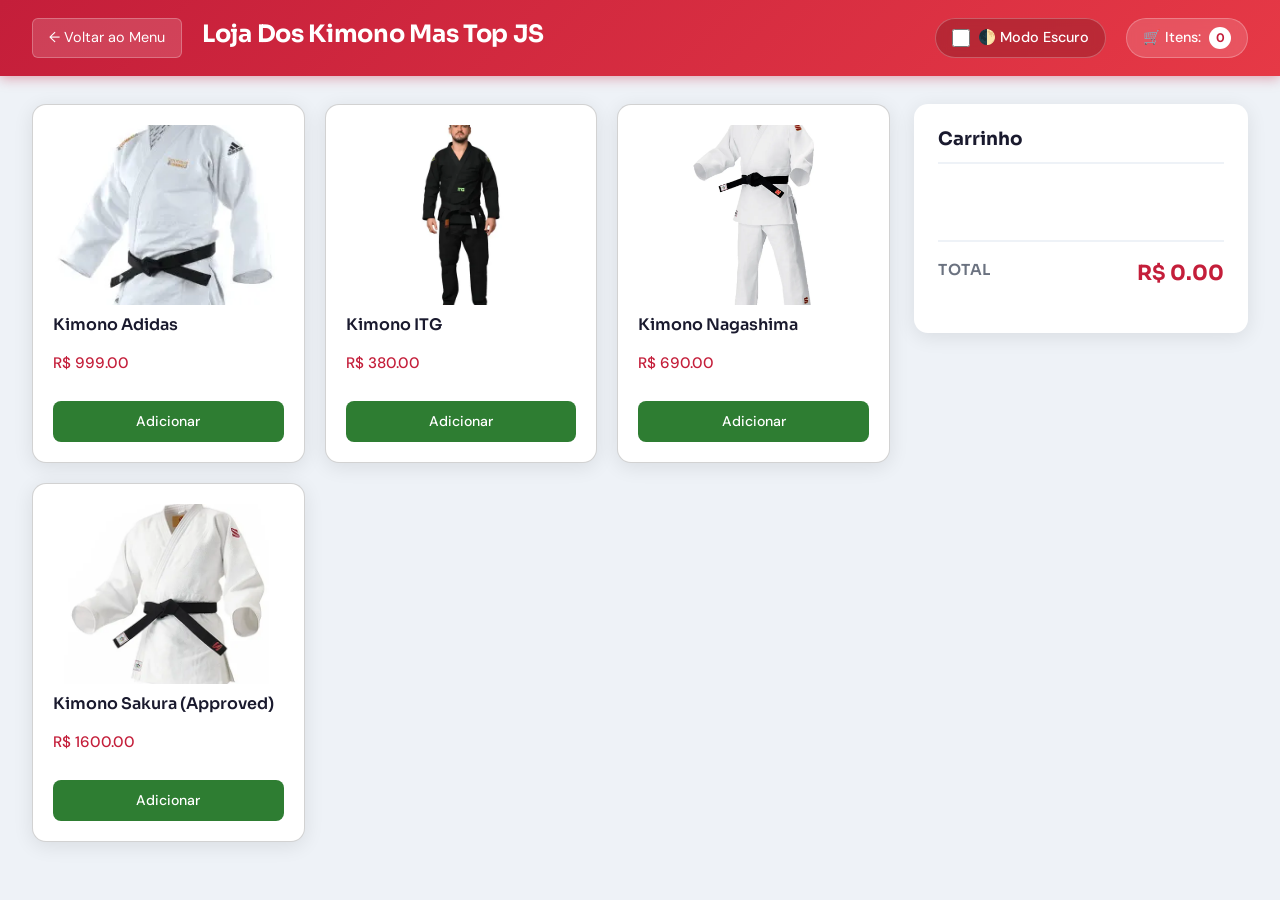
==== loja online/index.html @ 886afda9 "sistema de pagamentos adicionado" ====
<!DOCTYPE html>
<html lang="pt-BR">
<head>
    <link href="https://cdn.jsdelivr.net/npm/bootstrap@5.3.3/dist/css/bootstrap.min.css" rel="stylesheet" integrity="sha384-QWTKZyjpPEjISv5WaRU9OFeRpok6YctnYmDr5pNlyT2bRjXh0JMhjY6hW+ALEwIH" crossorigin="anonymous">
    <meta charset="UTF-8">
    <title>Mini E-commerce</title>
    <link rel="stylesheet" href="style.css">
</head>
<body>

    <header>
        <div style="display: flex; align-items: center; gap: 20px;">
            <a href="../projeto site/index.html" class="btn-voltar">← Voltar ao Menu</a>
            <h1>Loja Dos Kimono Mas Top JS</h1>
        </div>
        <div style="display: flex; align-items: center; gap: 20px;">
            <div class="toggle-area">
                <input type="checkbox" id="temaChecbox">
                <label for="temaChecbox" id="labelTema">
                   🌓 Modo Escuro
                </label>
            </div>
            <div id="carrinho-info">
                🛒 Itens: <span id="quantidade">0</span>
            </div>
        </div>
    </header>
    <main>
        <section id="produtos"></section>

        <aside>
            <h2>Carrinho</h2>
            <ul id="lista-carrinho"></ul>

            <div class="total-box">
                <h3>Total</h3>
                <strong>R$ <span id="total">0.00</span></strong>
            </div>

            <div class="buy-area">
                <button id="botao-comprar" class="btn-comprar" style="display: none;">Compra ae pra fortalece</button>
            </div>
        </aside>
    </main>

    <script src="script.js"></script>
    <script src="https://cdn.jsdelivr.net/npm/bootstrap@5.3.3/dist/js/bootstrap.bundle.min.js" integrity="sha384-YvpcrYf0tY3lHB60NNkmXc5s9fDVZLESaAA55NDzOxhy9GkcIdslK1eN7N6jIeHz" crossorigin="anonymous"></script>

    <!-- janela de Descrição do Produto -->
    <div id="descricaoModal" class="modal-hidden">
        <div class="modal-overlay" id="descOverlay"></div>
        <div class="modal-card">
            <button class="modal-close" id="descClose">×</button>
            <h3 id="descTitulo">Título</h3>
            <p id="descTexto">Descrição do produto...</p>
        </div>
    </div>

    <!-- Modal de Seleção de Pagamentoss -->
    <div id="pagamentoModal" class="modal-hidden">
        <div class="modal-overlay" id="pagOverlay"></div>
        <div class="modal-card payment-modal">
            <button class="modal-close" id="pagClose">×</button>
            <h3>Escolha o Método de Pagamento</h3>
            <div class="payment-methods">
                <button class="payment-btn" data-method="pix">💳 PIX</button>
                <button class="payment-btn" data-method="credito">💰 Crédito</button>
                <button class="payment-btn" data-method="debito">🏦 Débito</button>
            </div>
        </div>
    </div>

    <!-- Modal de PIX -->
    <div id="pixModal" class="modal-hidden">
        <div class="modal-overlay" id="pixOverlay"></div>
        <div class="modal-card payment-modal">
            <button class="modal-close" id="pixClose">×</button>
            <h3>Pagamento por PIX</h3>
            <div class="pix-info">
                <p><strong>Número PIX:</strong></p>
                <p class="pix-number">40028922</p>
                <p><strong>Valor da Compra:</strong></p>
                <p class="pix-value">R$ 0.00</p>
                <button class="btn-confirm" id="pixConfirm">Confirmar Pagamento</button>
                <button class="btn-back" id="pixBack">Voltar</button>
            </div>
        </div>
    </div>

    <!-- Modal de Informações do Cartão (Crédito/Débito) -->
    <div id="cartaoModal" class="modal-hidden">
        <div class="modal-overlay" id="cartaoOverlay"></div>
        <div class="modal-card payment-modal">
            <button class="modal-close" id="cartaoClose">×</button>
            <h3 id="cartaoTitle">Informações do Cartão</h3>
            <form id="cartaoForm">
                <div class="form-group">
                    <label>Número do Cartão</label>
                    <input type="text" id="numeroCartao" placeholder="1234 5678 9012 3456" maxlength="19">
                </div>
                <div class="form-row">
                    <div class="form-group">
                        <label>Validade (MM/AA)</label>
                        <input type="text" id="validade" placeholder="12/25" maxlength="5">
                    </div>
                    <div class="form-group">
                        <label>CVV</label>
                        <input type="text" id="cvv" placeholder="123" maxlength="3">
                    </div>
                </div>
                <div class="form-group">
                    <label>Nome do Titular</label>
                    <input type="text" id="nomeTitular" placeholder="Jonas Melhor Professor">
                </div>

                <!-- Opções de Parcelamento (só para crédito) -->
                <div id="parcelamentoDiv" style="display: none;">
                    <label>Parcelamento</label>
                    <select id="parcelamento">
                        <option value="1">1x sem juros - R$ 0.00</option>
                    </select>
                    <p id="parcelamentoInfo" style="font-size: 0.9rem; color: #6b7280; margin-top: 8px;"></p>
                </div>

                <button type="button" class="btn-confirm" id="cartaoConfirm">Confirmar Pagamento</button>
                <button type="button" class="btn-back" id="cartaoBack">Voltar</button>
            </form>
        </div>
    </div>

</body>
</html>
---- loja online/style.css ----
/* Importação de fontes externas do Google Fonts */
@import url('https://fonts.googleapis.com/css2?family=Sora:wght@400;600;700&family=DM+Sans:wght@400;500&display=swap');

/* Reset básico para remover margens padrão e configurar o box-sizing */
*, *::before, *::after {
    box-sizing: border-box;
    margin: 0;
    padding: 0;
}

/* Definição de variáveis globais (Custom Properties) para fácil manutenção de cores e padrões */
:root {
    --blue:       #1e88e5;
    --blue-dark:  #1565c0;
    --green:      #2e7d32;
    --green-light:#43a047;
    --bg:         #eef2f7;
    --white:      #ffffff;
    --text:       #1a1a2e;
    --muted:      #6b7280;
    --radius:     14px;
    --shadow:     0 4px 20px rgba(0,0,0,.09);
    --transition: .2s ease;
}

/* o contrario de branco do menu reutilizavel*/
.dark-mode {
    --bg:         #1a1a2e;
    --white:      #2d2d3d;
    --text:       #e0e0e0;
    --muted:      #a0a0b0;
    --shadow:     0 4px 20px rgba(0,0,0,.3);
}

body {
    font-family: 'DM Sans', sans-serif;
    background: var(--bg);
    color: var(--text);
    min-height: 100vh;
    transition: background-color var(--transition), color var(--transition);
}

/* ── HEADER ── */
header {
    background: linear-gradient(135deg, #c41e3a, #e63946);
    color: #fff;
    padding: 18px 32px;
    display: flex;
    align-items: center;
    justify-content: space-between;
    box-shadow: 0 2px 12px rgba(196,30,58,.4);
    position: sticky; /* Mantém o cabeçalho fixo no topo ao rolar a página */
    top: 0;
    z-index: 100;
    transition: background var(--transition), box-shadow var(--transition);
}

header h1 {
    font-family: 'Sora', sans-serif;
    font-size: 1.5rem;
    font-weight: 700;
    letter-spacing: -.3px;
}

.btn-voltar {
    color: #fff;
    text-decoration: none;
    font-size: .9rem;
    background: rgba(255,255,255,.15);
    padding: 8px 16px;
    border-radius: 6px;
    transition: background var(--transition), transform var(--transition);
    border: 1px solid rgba(255,255,255,.25);
    display: inline-block;
}

.btn-voltar:hover {
    background: rgba(255,255,255,.25);
    transform: scale(1.05);
}

#carrinho-info {
    display: flex;
    align-items: center;
    gap: 8px;
    background: rgba(255,255,255,.15);
    border: 1px solid rgba(255,255,255,.25);
    padding: 8px 16px;
    border-radius: 99px;
    font-size: .9rem;
    font-weight: 500;
    backdrop-filter: blur(6px); /* Efeito de vidro borrado atrás do elemento */
    transition: background var(--transition);
}

#carrinho-info:hover {
    background: rgba(255,255,255,.25);
}

#quantidade {
    background: #fff;
    color: #c41e3a;
    font-weight: 700;
    font-size: .78rem;
    width: 22px;
    height: 22px;
    border-radius: 50%;
    display: inline-flex;
    align-items: center;
    justify-content: center;
}

/* ── LAYOUT PRINCIPAL ── */
main {
    display: flex;
    padding: 28px 32px;
    gap: 24px;
    align-items: flex-start;
}

/* ── VITRINE DE PRODUTOS ── */
#produtos {
    flex: 3; /* Ocupa 3/4 do espaço disponível */
    display: grid;
    /* Cria colunas dinâmicas que se ajustam sozinhas com tamanho mínimo de 200px */
    grid-template-columns: repeat(auto-fill, minmax(200px, 1fr));
    gap: 20px;
}

.card {
    background: var(--white);
    padding: 20px;
    border-radius: var(--radius);
    box-shadow: var(--shadow);
    display: flex;
    flex-direction: column;
    gap: 10px;
    transition: transform var(--transition), box-shadow var(--transition), background-color var(--transition), color var(--transition);
}

/* overlay de descrição mostrado ao passar o mouse */
.card { position: relative; overflow: hidden; }
.card .overlay-desc {
    position: absolute;
    top: 10px;
    right: 10px;
    background: rgba(0,0,0,0.6);
    color: #fff;
    padding: 8px 12px;
    border-radius: 8px;
    font-weight: 700;
    cursor: pointer;
    opacity: 0;
    transform: translateY(-6px) scale(.98);
    transition: opacity .22s ease, transform .22s ease;
    z-index: 10;
}
.card:hover .overlay-desc {
    opacity: 1;
    transform: translateY(0) scale(1);
}

/* Modal descrição */
.modal-hidden { display: none; }
.modal-overlay {
    position: fixed; inset: 0; background: rgba(0,0,0,0.6); z-index: 999;
}
.modal-card {
    position: fixed; left:50%; top:50%; transform: translate(-50%,-50%);
    background: var(--white); color: var(--text); padding: 18px 20px; border-radius: 12px; z-index:1000; width: 360px; box-shadow: 0 12px 40px rgba(0,0,0,0.18);
}
.modal-card h3 { margin-top: 0; color: #c41e3a; }
.modal-close { position:absolute; top:8px; right:10px; background:transparent; border:none; font-size:20px; cursor:pointer; }

/* animação de entrada para os kimonos da lojinha*/
.card { opacity: 0; transform: translateY(18px); }
.card.animate-in {
    animation: fadeUp .45s cubic-bezier(.2,.9,.2,1) forwards;
}
.card .price, .card p, .card button { opacity: 0; transform: translateY(6px); }
.card.animate-in .price,
.card.animate-in p,
.card.animate-in button { animation: fadeUpSmall .35s forwards; }

@keyframes fadeUp {
    from { opacity: 0; transform: translateY(18px); }
    to   { opacity: 1; transform: translateY(0); }
}

@keyframes fadeUpSmall {
    from { opacity: 0; transform: translateY(6px); }
    to   { opacity: 1; transform: translateY(0); }
}

.card:hover {
    transform: translateY(-4px); /* Efeito sutil de flutuação ao passar o mouse */
    box-shadow: 0 10px 30px rgba(0,0,0,.13);
}

.card img {
    width: 100%;
    height: 180px;
    object-fit: cover; /* Faz a imagem preencher o espaço sem distorcer */
    border-radius: 8px;
}

.card h3 {
    font-family: 'Sora', sans-serif;
    font-size: 1rem;
    font-weight: 600;
    color: var(--text);
}

.card p {
    font-size: .95rem;
    font-weight: 500;
    color: #c41e3a;
}

.card button {
    margin-top: auto; /* Empurra o botão sempre para o final do card, alinhando-os */
    width: 100%;
    padding: 10px;
    background: var(--green);
    color: #fff;
    border: none;
    border-radius: 8px;
    font-family: 'DM Sans', sans-serif;
    font-size: .88rem;
    font-weight: 500;
    cursor: pointer;
    transition: background var(--transition), transform var(--transition);
}

.card button:hover {
    background: var(--green-light);
    transform: scale(1.02);
}

.card button:active {
    transform: scale(.98);
}

.btn-comprar {
    width: 100%;
    padding: 14px 18px;
    background: linear-gradient(135deg, #c41e3a, #e63946);
    color: #fff;
    border: none;
    border-radius: 12px;
    font-family: 'DM Sans', sans-serif;
    font-size: .95rem;
    font-weight: 700;
    cursor: pointer;
    transition: transform var(--transition), box-shadow var(--transition), background var(--transition);
}

.btn-comprar:hover {
    transform: translateY(-2px);
    box-shadow: 0 12px 20px rgba(230, 57, 70, 0.35);
}

.buy-area {
    margin-top: 20px;
}

/* ── LATERAL DO CARRINHO ── */
aside {
    flex: 1; /* Ocupa 1/4 do espaço disponível */
    min-width: 260px;
    background: var(--white);
    border-radius: var(--radius);
    box-shadow: var(--shadow);
    padding: 24px;
    position: sticky; /* O carrinho acompanha a rolagem da tela */
    top: 80px;
    transition: background-color var(--transition), color var(--transition), box-shadow var(--transition);
}

aside h2 {
    font-family: 'Sora', sans-serif;
    font-size: 1.15rem;
    font-weight: 700;
    margin-bottom: 16px;
    padding-bottom: 12px;
    border-bottom: 2px solid var(--bg);
    color: var(--text);
}

#lista-carrinho {
    list-style: none;
    display: flex;
    flex-direction: column;
    gap: 10px;
    min-height: 40px;
    margin-bottom: 20px;
}

#lista-carrinho li {
    display: flex;
    align-items: center;
    justify-content: space-between;
    gap: 8px;
    background: var(--bg);
    padding: 10px 12px;
    border-radius: 8px;
    font-size: .88rem;
    font-weight: 500;
    color: var(--text);
    animation: slideIn .2s ease; /* Animação ao surgir um novo item */
    transition: background-color var(--transition), color var(--transition);
}

/* Keyframes para a animação de entrada de itens no carrinho */
@keyframes slideIn {
    from { opacity: 0; transform: translateX(10px); }
    to   { opacity: 1; transform: translateX(0); }
}

#lista-carrinho li button {
    background: #fee2e2;
    color: #dc2626;
    border: none;
    border-radius: 6px;
    width: 26px;
    height: 26px;
    cursor: pointer;
    font-size: .8rem;
    font-weight: 700;
    display: flex;
    align-items: center;
    justify-content: center;
    flex-shrink: 0;
    transition: background var(--transition);
}

#lista-carrinho li button:hover {
    background: #fca5a5;
}

/* ── CAIXA DE TOTALIZAÇÃO ── */
.total-box {
    border-top: 2px solid var(--bg);
    padding-top: 16px;
    display: flex;
    justify-content: space-between;
    align-items: center;
}

.total-box h3 {
    font-family: 'Sora', sans-serif;
    font-size: .95rem;
    font-weight: 600;
    color: var(--muted);
    text-transform: uppercase;
    letter-spacing: .5px;
}

.total-box strong {
    font-family: 'Sora', sans-serif;
    font-size: 1.3rem;
    font-weight: 700;
    color: #c41e3a;
}

/* ── roupinha do contrario de branco ── */
.toggle-area {
    display: flex;
    align-items: center;
    gap: 8px;
    background: rgba(50, 7, 7, 0.219);
    border: 1px solid rgba(255,255,255,.25);
    padding: 8px 16px;
    border-radius: 99px;
    backdrop-filter: blur(6px);
}

#temaChecbox {
    cursor: pointer;
    width: 18px;
    height: 18px;
    accent-color: #f90;
}

.toggle-area label {
    cursor: pointer;
    font-size: .9rem;
    font-weight: 500;
    color: #fff;
    margin: 0;
}

.toggle-area label:hover {
    opacity: .8;
}

/* ── MODALS DE PAGAMENTO ── */
.payment-modal {
    width: 420px !important;
    max-height: 90vh;
    overflow-y: auto;
}

.payment-methods {
    display: grid;
    grid-template-columns: 1fr 1fr 1fr;
    gap: 12px;
    margin-top: 18px;
    margin-bottom: 12px;
}

.payment-btn {
    padding: 16px 12px;
    background: var(--bg);
    color: var(--text);
    border: 2px solid var(--bg);
    border-radius: 8px;
    font-size: 0.9rem;
    font-weight: 600;
    cursor: pointer;
    transition: all var(--transition);
}

.payment-btn:hover {
    background: #c41e3a;
    color: #fff;
    border-color: #c41e3a;
    transform: translateY(-2px);
}

/* PIX */
.pix-info {
    display: flex;
    flex-direction: column;
    gap: 16px;
    padding: 16px;
    background: var(--bg);
    border-radius: 8px;
    text-align: center;
}

.pix-number, .pix-value {
    font-family: 'Courier New', monospace;
    font-size: 1.1rem;
    font-weight: 700;
    color: #c41e3a;
    word-break: break-all;
    padding: 12px;
    background: var(--white);
    border-radius: 6px;
    border: 1px solid #c41e3a;
}

/* Formulário de Cartão */
.form-group {
    display: flex;
    flex-direction: column;
    gap: 6px;
    margin-bottom: 12px;
}

.form-group label {
    font-weight: 600;
    font-size: 0.85rem;
    color: var(--text);
}

.form-group input,
.form-group select {
    padding: 10px 12px;
    border: 1px solid #d1d5db;
    border-radius: 6px;
    background: var(--white);
    color: var(--text);
    font-size: 0.9rem;
    transition: border-color var(--transition);
}

.form-group input:focus,
.form-group select:focus {
    outline: none;
    border-color: #c41e3a;
    box-shadow: 0 0 0 3px rgba(196,30,58,.1);
}

.form-row {
    display: grid;
    grid-template-columns: 1fr 1fr;
    gap: 12px;
}

#parcelamentoInfo {
    text-align: left;
}

/* Botões de Ação */
.btn-confirm, .btn-back {
    width: 100%;
    padding: 12px 16px;
    border: none;
    border-radius: 8px;
    font-weight: 600;
    cursor: pointer;
    transition: all var(--transition);
    margin-top: 8px;
}

.btn-confirm {
    background: linear-gradient(135deg, #c41e3a, #e63946);
    color: #fff;
}

.btn-confirm:hover {
    transform: translateY(-2px);
    box-shadow: 0 8px 16px rgba(196,30,58,.3);
}

.btn-back {
    background: var(--bg);
    color: var(--text);
    border: 1px solid var(--muted);
}

.btn-back:hover {
    background: var(--muted);
    color: #fff;
}

/* ── RESPONSIVIDADE (Telas menores) ── */
@media (max-width: 700px) {
    main { 
        flex-direction: column; /* Coloca o carrinho abaixo dos produtos em telas pequenas */
        padding: 16px; 
    }
    aside { 
        position: static; 
        width: 100%; 
    }
    header { 
        padding: 14px 16px; 
    }
    .payment-modal {
        width: 90% !important;
    }
}
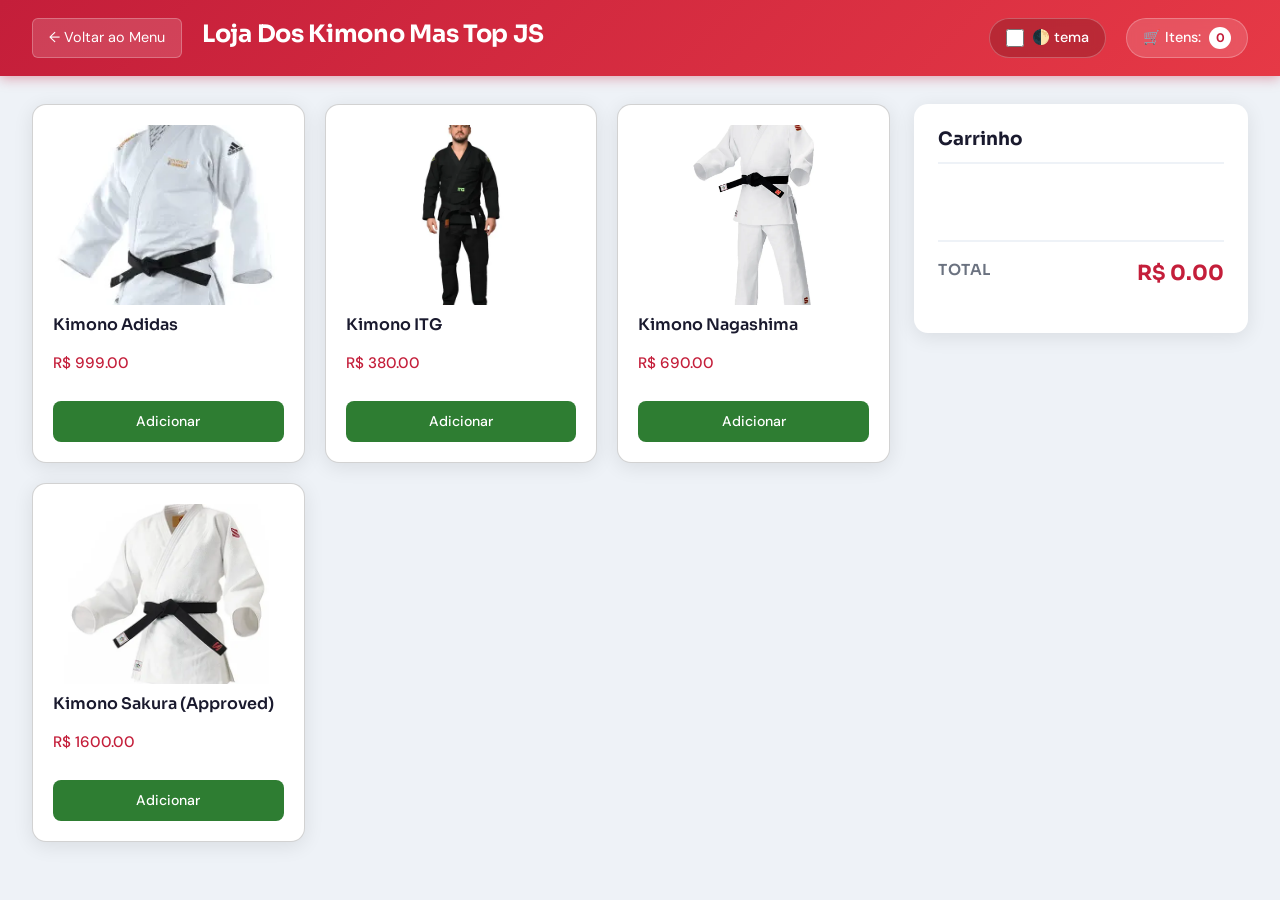
==== commit 49a067a3: "adicionado rodape com links" ====
--- a/loja online/index.html
+++ b/loja online/index.html
@@ -3,7 +3,7 @@
 <head>
     <link href="https://cdn.jsdelivr.net/npm/bootstrap@5.3.3/dist/css/bootstrap.min.css" rel="stylesheet" integrity="sha384-QWTKZyjpPEjISv5WaRU9OFeRpok6YctnYmDr5pNlyT2bRjXh0JMhjY6hW+ALEwIH" crossorigin="anonymous">
     <meta charset="UTF-8">
-    <title>Mini E-commerce</title>
+    <title>Mini lojinha</title>
     <link rel="stylesheet" href="style.css">
 </head>
 <body>
@@ -17,7 +17,7 @@
             <div class="toggle-area">
                 <input type="checkbox" id="temaChecbox">
                 <label for="temaChecbox" id="labelTema">
-                   🌓 Modo Escuro
+                   🌓 tema
                 </label>
             </div>
             <div id="carrinho-info">
@@ -56,7 +56,7 @@
         </div>
     </div>
 
-    <!-- Modal de Seleção de Pagamentoss -->
+    <!-- Moelo de Seleção de Pagamentoss -->
     <div id="pagamentoModal" class="modal-hidden">
         <div class="modal-overlay" id="pagOverlay"></div>
         <div class="modal-card payment-modal">
@@ -70,7 +70,7 @@
         </div>
     </div>
 
-    <!-- Modal de PIX -->
+    <!-- Modelo de PIX -->
     <div id="pixModal" class="modal-hidden">
         <div class="modal-overlay" id="pixOverlay"></div>
         <div class="modal-card payment-modal">
@@ -80,14 +80,14 @@
                 <p><strong>Número PIX:</strong></p>
                 <p class="pix-number">40028922</p>
                 <p><strong>Valor da Compra:</strong></p>
-                <p class="pix-value">R$ 0.00</p>
+                <p class="pix-value">R$ 0.01</p>
                 <button class="btn-confirm" id="pixConfirm">Confirmar Pagamento</button>
                 <button class="btn-back" id="pixBack">Voltar</button>
             </div>
         </div>
     </div>
 
-    <!-- Modal de Informações do Cartão (Crédito/Débito) -->
+    <!-- Modelo do credito e debitp -->
     <div id="cartaoModal" class="modal-hidden">
         <div class="modal-overlay" id="cartaoOverlay"></div>
         <div class="modal-card payment-modal">
@@ -113,7 +113,7 @@
                     <input type="text" id="nomeTitular" placeholder="Jonas Melhor Professor">
                 </div>
 
-                <!-- Opções de Parcelamento (só para crédito) -->
+                <!-- Opcao da parcelinha só pra crédito -->
                 <div id="parcelamentoDiv" style="display: none;">
                     <label>Parcelamento</label>
                     <select id="parcelamento">
